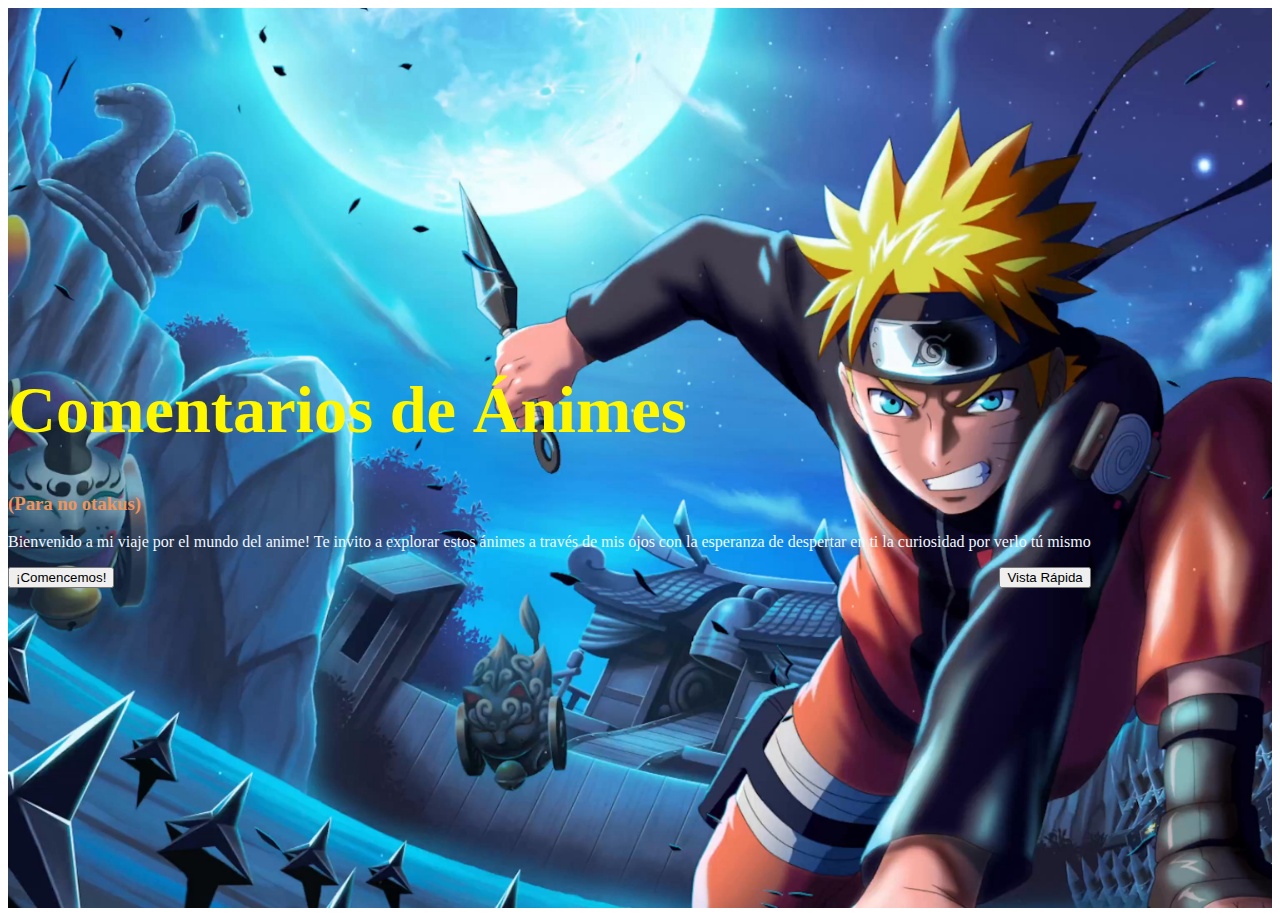
==== index.html @ 240fad1f "Add files via upload" ====
<!DOCTYPE html>
<html lang="en">

<head>
    <meta charset="UTF-8">
    <meta name="viewport" content="width=device-width, initial-scale=1.0">
    <link href="https://cdn.jsdelivr.net/npm/bootstrap@5.0.2/dist/css/bootstrap.min.css" rel="stylesheet"
        integrity="sha384-EVSTQN3/azprG1Anm3QDgpJLIm9Nao0Yz1ztcQTwFspd3yD65VohhpuuCOmLASjC" crossorigin="anonymous">
    <link rel="stylesheet" href="style.css">
    <title>Sandra Citlali Delgado Torres</title>
</head>

<body>
    <div class="container-fluid" id="main-page-container">
        <div class="row " id="main-container-row">
            <div class="col-md-5 col-sm-10">
                <h1 class="main-title">Comentarios de Ánimes</h1>
                <h3 class="subtittle-h3" id="main-subtitle">(Para no otakus)</h3>
                <p class="on-page-text" id="main-p-text">Bienvenido a mi viaje por el mundo del anime! Te invito a explorar estos ánimes a través de mis ojos
                    con la esperanza de despertar en ti la curiosidad por verlo tú mismo</p>
                    <div class="row">
                        <div class="col-md-4" id="buttons-column">
                            <button type="button" id="btnComencemos" class="btn btn-info">¡Comencemos!</button>
                            <button type="button" id="btnVistaRapida" class="btn btn-light">Vista Rápida</button>
                        </div>
                    </div>
            </div>
        </div>
    </div>
    <script src="https://cdn.jsdelivr.net/npm/bootstrap@5.0.2/dist/js/bootstrap.bundle.min.js"
        integrity="sha384-MrcW6ZMFYlzcLA8Nl+NtUVF0sA7MsXsP1UyJoMp4YLEuNSfAP+JcXn/tWtIaxVXM"
        crossorigin="anonymous"></script>

    <script>
        var btnVistaRapida = document.getElementById("btnVistaRapida");
        var btnComencemos = document.getElementById("btnComencemos");
        btnVistaRapida.addEventListener("click", function () {

            window.location.href = "vistaRapida.html";
        });

        btnComencemos.addEventListener("click", function () {

            window.location.href = "naruto.html";
        });
    </script>
</body>

</html>
---- style.css ----
@media (max-width: 768px) {
    #main-page-container {
        flex-direction: column; /* Cambiar a orientación vertical en pantallas más pequeñas */
    }

    .begin-text p{
        padding-right: 3%;
    }
}


#main-page-container{
    display: flex;
    flex-direction: row;
    background-image: url(./images/uzumakiNaruto.jpg);
    background-size: cover;
    background-position: center;
    opacity: 100%;
    height: 100vh;
    width: 100%;
}

#main-container-row{
    height: 100%;
    align-content: center;
    
}

.begin-text{
    margin: 3%;
    opacity: 100%;
    display: flex;
    flex-direction: column;
    display: block;
    /*background-color: rgba(211, 211, 211, 0.196);
    background-color: rgba(240, 248, 255, 0.135);
    font-size: clamp(15px, 2vw + 1.3rem, 100px);h1
    font-size: 12.5px, 1.5vw +0.8rem, 70px; h3
    font-size: clamp(10px, 1vw + 0.3rem, 55px); p
    */
}

.main-title{
    color: rgb(255, 247, 0);
    font-size: clamp(25px, 3vw + 1.75rem, 200px);
}

.title-h1{
    font-size: clamp(20px, 2vw + 1.25rem, 150px);
    text-align: center;
}

#main-subtitle{
    color: rgb(242, 147, 88);
}

.subtitle-h3{
    font-size: 20px, 1.5vw +1rem, 140px;
}

.on-page-text p{
    text-align: justify;
    font-size: clamp(17px, 1vw + 0.6rem, 110px);
}


#main-p-text{
    display: block;
    text-align: justify;
    color: aliceblue;
}

#buttons-column{
    width: 100%;
    display: flex;
    flex-direction: row;
    margin: 0;
    justify-content: space-between;
}

.second-main-container{
    background-size: cover;
    background-position: center;
    position: absolute;
    display: flex;
    flex-direction: column;
    top: 0;
    left: 0;
    opacity: 100%;
    height: fit-content;
    width: 100%;
}

#naruto-container{
    background-image: url(./images/narutoKuramaBackground.jpg);
}

#fullmetal-container{
    background-image: url(./images/fondoFullmetal.jpg);
}

#sao-container{
    background-image: url(./images/saoBackgroundTele.png);
}

#death-note-container{
    background-image: url(./images/deathNoteBackground.jpg);
}

#aot-container{
    background-image: url(./images/attackOnTitanBackgroundLight.jpg);
}

#carousel-container{
    background-image: url(./images/itachiHuchiha.png);
}

.row-content{
    height: 88%;
    display: flex;
    flex-direction: row;
}

.double-column{
    height: 100%;
    display: flex;
    flex-direction: row;
    align-items: center;
    justify-content: space-around;
}

.col-texts{
    height: 100%;
    margin: 1px;
    display: flex;
    flex-direction: column;
    display: block;
    justify-content: center;
}

.col-texts-right h3{
    text-align: right;
}


#naruto-text-color p{
    color: rgb(255, 255, 255);
}

#naruto-title, #naruto-text-color h3{
    color: rgb(241, 215, 46);
}

#fullmetal-text-color h3, #fullmetal-title{
    color: rgb(241, 215, 46);
}

#fullmetal-text-color p{
    color: #f9f9f9;
}

#sao-title, #sao-text-color h3{
    color: rgb(241, 215, 46);
}

#sao-text-color p{
    color: rgb(255, 255, 255);
}

#death-note-text-color p{
    color: grey;
}

#death-note-title, #death-note-text-color h3{
    color: rgb(168, 164, 51);
}

#aot-text-color p{
    color: rgb(0, 0, 0);
}

.sinopsis{
    height: 50%;
}

.reseña{
    height: 50%;
}

.col-images{
    height: 100%;
    margin: 1px;
    display: flex;
    align-items: center;
    justify-content: center;
    /*background-color: rgba(240, 248, 255, 0.135);*/
}


.collage-left{
    max-width: 100%;
    border-radius: 5%;
    box-shadow: 14px 14px 20px 0 rgb(20, 20, 20);
}

.collage-right{
    max-width: 75%;
    border-radius: 5%;
    box-shadow: 14px 14px 20px 0 rgb(20, 20, 20);
}

.buttons-column{
    display: flex;
    flex-direction: row;
    justify-content: space-between;
    margin: 1% 1% 0 1%;
    width: 99%;
}

#btnPrev, #btnNext{
    width: fit-content;
}



@media (max-width: 768px) {
    .double-column {
        flex-direction: column;
        align-items: center;
        margin: 5% 1% 0 1%;
        height: fit-content;
    }

    .row-content{
        height: fit-content;
    }
    
    .col-texts{
        max-height: 100%;
        display: flex;
        flex-direction: column;
    }

    .collage-left{
        max-width: 55%;
    }

    .collage-right{
        max-width: 50%;
    }

    .col-img-right{
        margin-top: 5%;
        min-width: 50%;
    }
    
}

.row-back-to-start{
    display: flex;
    flex-direction: row;
    justify-content: center;
}

#back-to-start{
    width: fit-content;
}

.card{
    min-width: 15vw;
    text-align: left;
}

.card-body{
    display: flex;
    flex-direction: column;
}

.card-bottom{
    display: flex;
    flex-direction: row;
    align-items: center;
    justify-content: space-between;
}

.checked{
    color: gold;
}
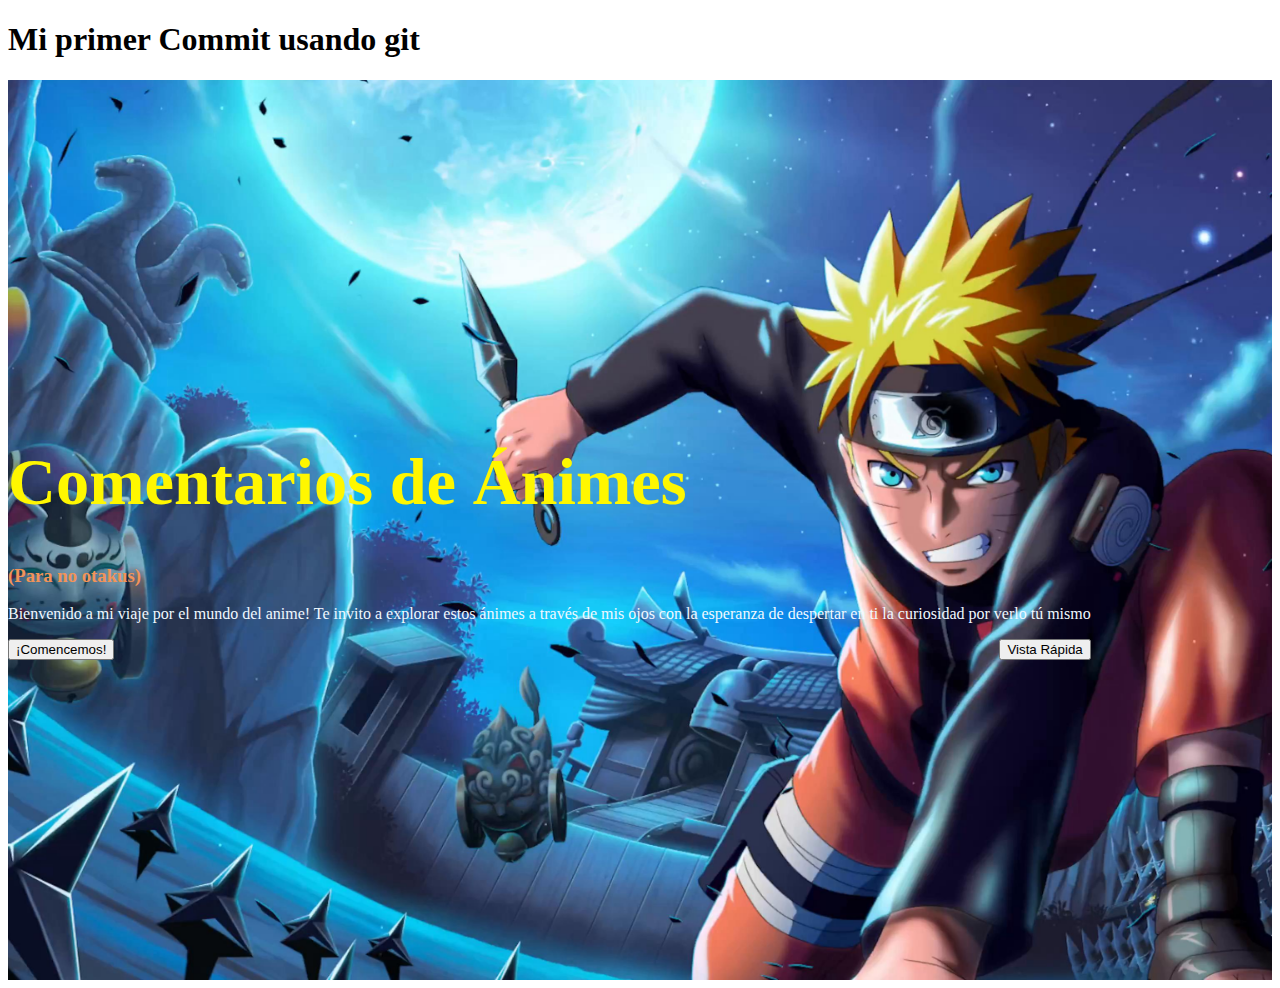
==== commit a86f4a9a: "agregue un mensaje en index" ====
--- a/index.html
+++ b/index.html
@@ -11,6 +11,9 @@
 </head>
 
 <body>
+    <div>
+        <h1>Mi primer Commit usando git</h1>
+    </div>
     <div class="container-fluid" id="main-page-container">
         <div class="row " id="main-container-row">
             <div class="col-md-5 col-sm-10">
